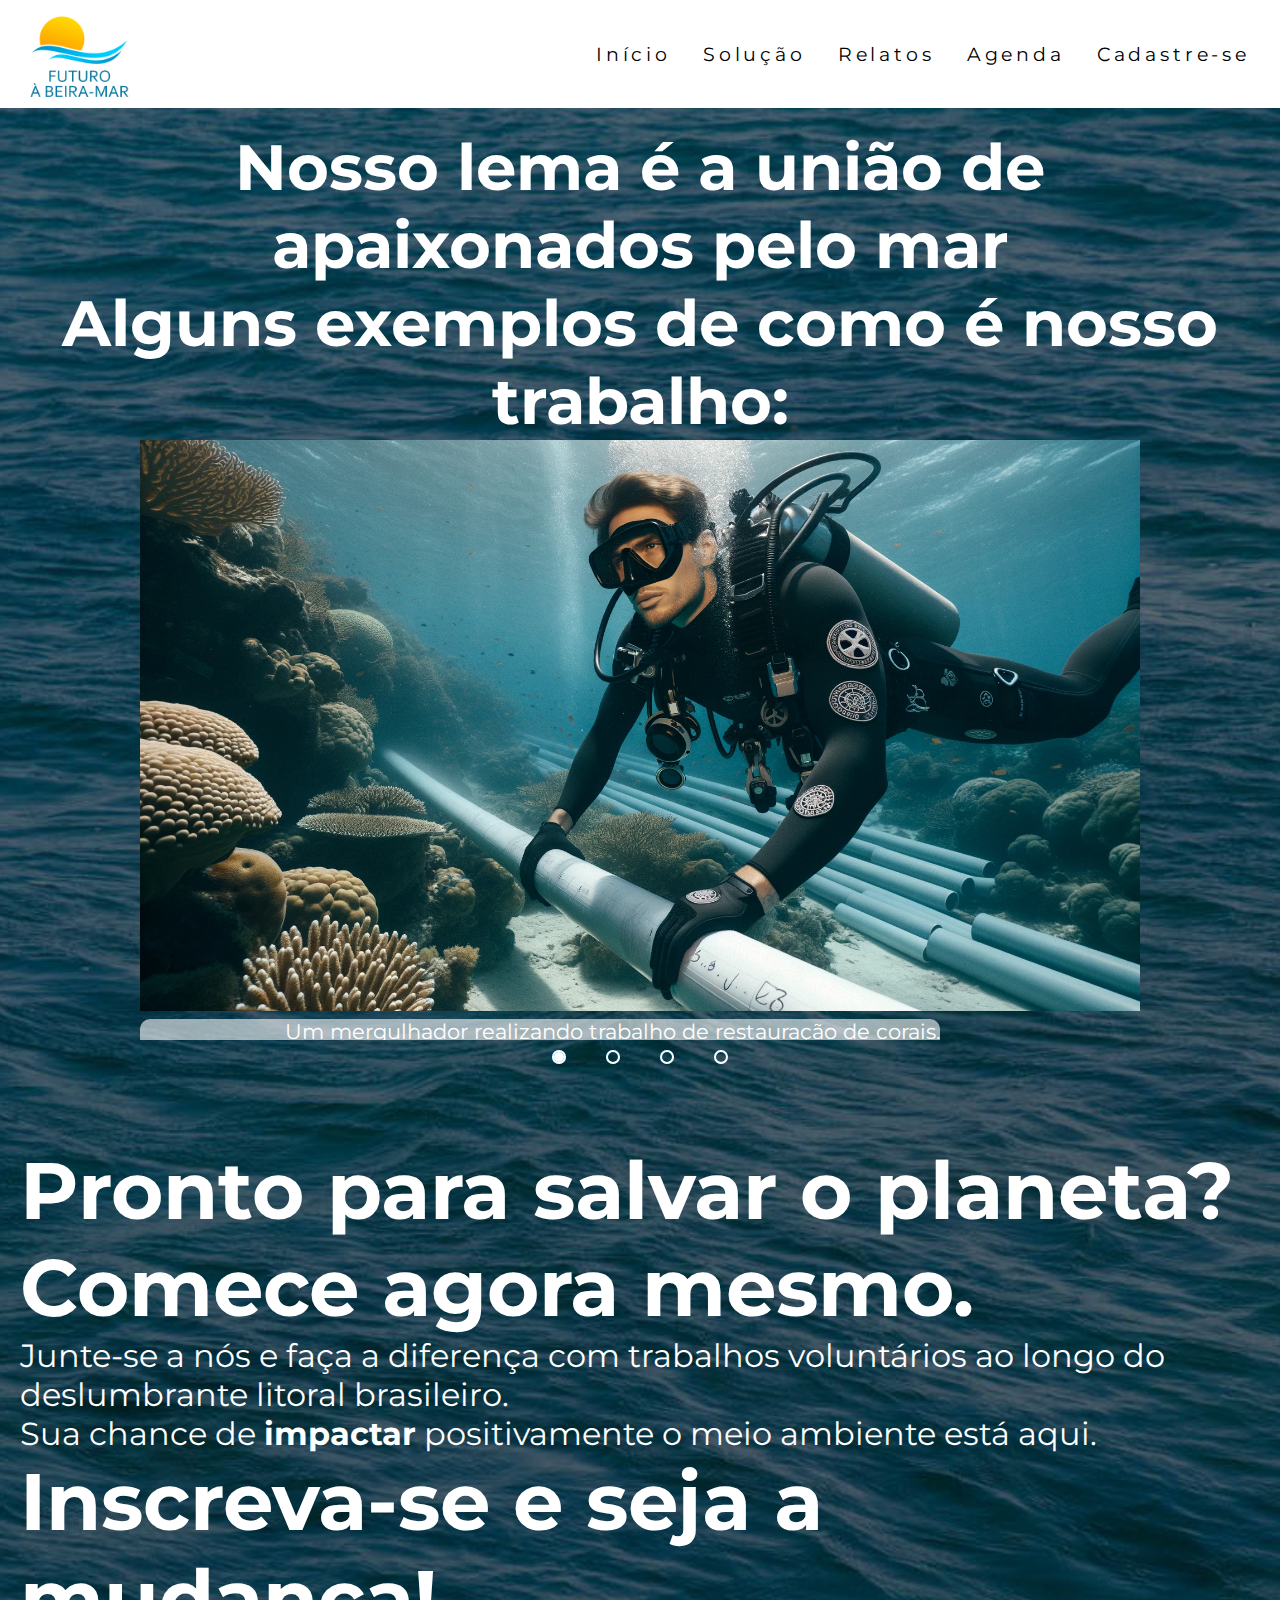
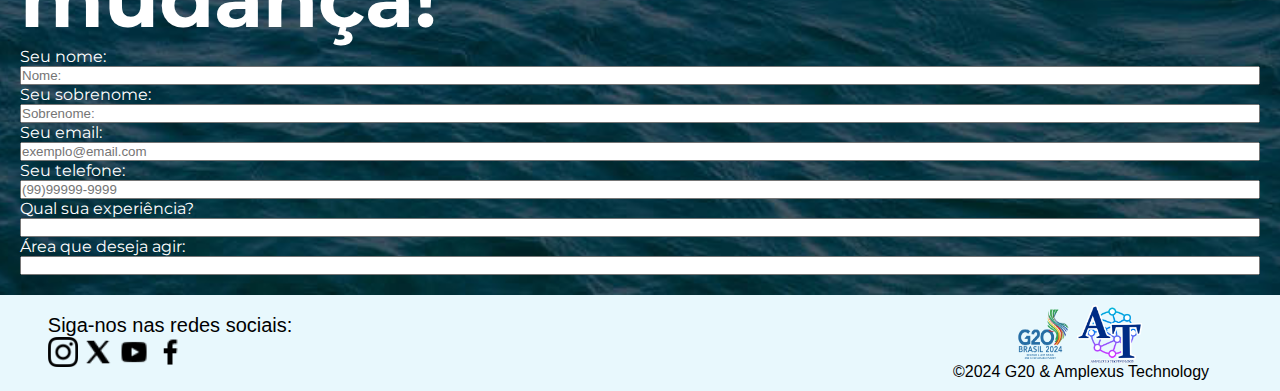
==== index.html @ 2e2255f4 "Chatbot adicionado na pag. index" ====
<!DOCTYPE html>
<html lang="pt-br">

<head>
   <meta charset="UTF-8">
   <meta name="viewport" content="width=device-width, initial-scale=1.0">
   <link rel="stylesheet" href="./css/style.css">
   <link rel="stylesheet" href="/css/index.css">
   <title>Início</title>
   <script src="./js/script.js" defer></script>
</head>

<body>
   <header>
      <nav class="header-navigation">
         <a class="logo" href="/"><img src="./img/logo-projeto.png" alt="Logo do Futuro à Beira-Mar"></a>
         <ul class="nav-list" id="nav-list">
            <li class="pags"><a href="../index.html">Início</a></li>
            <li class="pags"><a href="../pags/solution.html">Solução</a></li>
            <li class="pags"><a href="../pags/relacts.html">Relatos</a></li>
            <li class="pags"><a href="../pags/calendar.html">Agenda</a></li>
            <li class="pags dropdown"><a href="#">Cadastre-se</a>
               <div class="dropdown-menu">
                  <a href="./pags/register/register_event.html">Evento</a>
                  <a href="./pags/register/register_volunteer.html">Voluntário</a>
               </div>
            </li>
         </ul>
      </nav>
   </header>
   <main id="main-index">
      <section class="pictures">
         <h1>Nosso lema é a união de apaixonados pelo mar</h1>
         <h1>Alguns exemplos de como é nosso trabalho:</h1>
         <div class="slider">
            <div class="slides">
               <input type="radio" name="radio-btn" id="radio1">
               <input type="radio" name="radio-btn" id="radio2">
               <input type="radio" name="radio-btn" id="radio3">
               <input type="radio" name="radio-btn" id="radio4">
               <div class="slide first">
                  <img src="./img/mergulhador.jpg" alt="Primeira imagem">
                  <div class="img-desc">
                     <p>Um mergulhador realizando trabalho de restauração de corais.
                        <br>Praia do Félix em Pipa-RN
                     </p>
                  </div>
               </div>
               <div class="slide">
                  <img src="./img/treinamento de mergulho.jpeg" alt="Segunda imagem">
                  <div class="img-desc">
                     <p>Bombeiros mergulhadores certificados realizando treinamento.</p>
                     <p>Base de treinamento em São Paulo-SP</p>
                  </div>
               </div>
               <div class="slide">
                  <img src="./img/foto-catando-lixo.jpeg" alt="Terceira imagem">
                  <div class="img-desc">
                     <p>Voluntária realizando trabalho de coleta de lixo.</p>
                     <p>Praia do Gonzaga em Santos-SP</p>
                  </div>
               </div>
               <div class="slide">
                  <img src="./img/oficial-voluntario.jpg" alt="Quarta imagem">
                  <div class="img-desc">
                     <p>Oficiais da Marinha Brasileira realizando trabalho em alto mar.</p>
                     <p>Oceâno Atlântico</p>
                  </div>
               </div>
               <div class="auto-navigation">
                  <div class="auto-btn1"></div>
                  <div class="auto-btn2"></div>
                  <div class="auto-btn3"></div>
                  <div class="auto-btn4"></div>
               </div>
               <div class="manual-navigation">
                  <label for="radio1" class="manual-btn"></label>
                  <label for="radio2" class="manual-btn"></label>
                  <label for="radio3" class="manual-btn"></label>
                  <label for="radio4" class="manual-btn"></label>
               </div>
            </div>
         </div>
      </section>
      <section class="about">
         <div class="about-title">
            <h1>Pronto para salvar o planeta?</h1>
            <h1>Comece agora mesmo.</h1>
         </div>
         <div class="description">
            <p>Junte-se a nós e faça a diferença com trabalhos voluntários ao longo do deslumbrante litoral brasileiro.
            </p>
            <p>Sua chance de <strong>impactar</strong> positivamente o meio ambiente está aqui.</p>
            <h1>Inscreva-se e seja a mudança!</h1>
            <form action="#" class="form">
               <label for="name">Seu nome:</label>
               <input type="text" id="idName" name="name" class="name" placeholder="Nome:" required>
               <label for="lastname">Seu sobrenome:</label>
               <input type="text" name="lastname" id="idLastname" class="lastname" placeholder="Sobrenome:" required>
               <label for="email">Seu email:</label>
               <input type="email" name="email" id="idEmail" class="email" placeholder="exemplo@email.com">
               <label for="phone">Seu telefone:</label>
               <input type="tel" id="phone" name="phone" pattern="([0-9]{2}) [0-9]{5}-[0-9]{4}"
                  placeholder="(99)99999-9999" required />
               <label for="experience">Qual sua experiência?</label>
               <input id="experience" list="data-experience">
               <datalist id="data-experience">
                  <option value="profissional">Possuo experiência na área</option>
                  <option value="voluntario">Não possuo experiência na área</option>
               </datalist>
               <label for="areas">Área que deseja agir:</label>
               <input id="areas" list="data-areas">
               <datalist id="data-areas">
                  <option value="limpeza">Limpeza de praia</option>
                  <option value="monitoramento">Monitoramento de animais marítmos</option>
                  <option value="restauração">Restauração de recifes de corais</option>                     <option value="educacao">Educação ambiental</option>
                  <option value="agua">Monitoramento da qualidade da água</option>
               </datalist>
            </form>
         </div>
      </section>
   </main>
   <footer id="rodape">
      <div class="redes-sociais">
         <p>Siga-nos nas redes sociais:</p>
         <section class="rodape__links">
            <a href="https://instagram.com/g20org/"><img class="img-redes" src="./img/Instagram-black.png"
               alt="Logo Instagram"></a>
            <a href="https://twitter.com/g20org"><img class="img-redes" src="./img/TwitterX.png" alt="Logo X"></a>
            <a href="https://youtube.com/@G20orgBrasil"><img class="img-redes" src="./img/YouTube.png"
               alt="Logo Youtube"></a>
            <a href="https://facebook.com/g20org"><img class="img-redes" src="./img/Facebook F.png"
               alt="Logo Facebook"></a>   
         </section>
      </div>
      <div class="direitos-autorais">
         <div class="direitos-imagens">
            <img class="rodape__foto-g20" src="./img/g20.png" alt="Logo G20" width="15%">
            <img class="rodape__foto-g20" src="./img/obra de arte.png" alt="Logo Amplexus Technology" width="20%">
         </div>
         <p class="direitos_empresas">&copy;2024 G20 & Amplexus Technology</p>
      </div>
   </footer>
   <script>
      window.watsonAssistantChatOptions = {
        integrationID: "c5144f94-35b0-4ff5-8da3-9c8aab3cc597", // The ID of this integration.
        region: "au-syd", // The region your integration is hosted in.
        serviceInstanceID: "a757ab65-53c5-4d84-8cd4-7328bbcc4ea4", // The ID of your service instance.
        onLoad: async (instance) => { await instance.render(); }
      };
      setTimeout(function(){
        const t=document.createElement('script');
        t.src="https://web-chat.global.assistant.watson.appdomain.cloud/versions/" + (window.watsonAssistantChatOptions.clientVersion || 'latest') + "/WatsonAssistantChatEntry.js";
        document.head.appendChild(t);
      });
    </script>
</body>

</html>
---- css/style.css ----
@import url('https://fonts.googleapis.com/css2?family=Montserrat:ital,wght@0,100..900;1,100..900&display=swap');

* {
   padding: 0;
   margin: 0;
   box-sizing: border-box;
}

:root {
   --main-color: #0b80c9;
}

header {
   padding: 0 30px;
}

.logo img {
   width: 11vh;
   transition: 1s;
}

.logo img:hover {
   opacity: 0.5;
}

.header-navigation {
   display: flex;
   flex-direction: row;
   justify-content: space-between;
   align-items: center;
   font-family: "Montserrat", sans-serif;
   font-weight: 400;
   height: 12vh;
   font-size: 1.2rem;
}

.nav-list {
   list-style: none;
   display: flex;
   align-items: center;
   padding: 0;
   margin: 0;
}

.pags{
   letter-spacing: 0.2em;
   margin-left: 2rem;
}

.pags a {
   color: black;
   text-decoration: none;
   transition: 0.3s;
}

.pags a:hover {
   border-bottom: solid 1px var(--main-color);
   padding-bottom: 0.5rem;
}

.dropdown-menu {
   display: none;
   padding: 5vh 0;
   gap: 3vh;
   width: 100%;
   background-color: #FFF;
   width: 9vw;
   position: absolute;
}


.dropdown-menu a{
   display: block;
   text-align: center;
}

.dropdown:hover .dropdown-menu{
   display: flex;
   flex-direction: column;
}

main {
   background: url("../img/background.jpg") no-repeat center center;
   background-size: cover;
   font-family: "Montserrat", sans-serif;
}

.title {
   display: flex;
   justify-content: center;
   align-items: center;
   gap: 2%;
   padding: 2%;
   font-size: 3rem;
   background-color: rgba(1, 27, 44, 0.5);
   transition: .4s ease-in-out;
   color: #FFF;
   box-shadow: 5px 0px 5px rgba(1, 27, 44, 0.5);
}

#rodape {
   display: flex;
   justify-content: space-between;
   align-items: center;
   padding: 10px;
   font-family: "Fredoka", sans-serif;
   background-color: rgb(217, 244, 251, 0.6);
}

.direitos-autorais {
   display: flex;
   flex-direction: column;
   align-items: center;
   width: 30%;
}

.direitos__empresas {
   font-size: 20px;
}

.direitos-imagens {
   display: flex;
   justify-content: center;
}

.redes-sociais {
   display: flex;
   flex-direction: column;
   justify-content: center;
   margin-left: 3%;
   font-size: 20px;
}

.img-redes {
   width: 5%;
}
---- css/index.css ----
#main-index {
   display: grid;
   grid-template-columns: 1fr;
   gap: 40px;
   padding: 20px;
}

.pictures {
   color: #FFF;
   text-align: center;
   font-size: 2rem;
}

.slider {
   margin: 0 auto;
   width: 1000px;
   height: 600px;
   overflow: hidden;
}

.slides {
   display: flex;
   width: 400%;
   height: 600px;
}

.slides input{
   display: none;
}

.slide{
   align-items: end;
   width: 25%;
   position: relative;
   transition: 2s;
}

.slide img {
   width: 1000px;
}

.img-desc {
   width: 800px;
   font-size: 1.3rem;
   background-color: rgb(255, 255, 255, 0.6);
   border-radius: 10px;
   text-align: right;
}

.manual-navigation{
   position: absolute;
   width: 1000px;
   margin-top: 610px;
   display: flex;
   justify-content: center;
}

.manual-btn{
   border: 2px solid #fff;
   padding: 5px;
   border-radius: 10px;
   cursor: pointer;
   transition: 0.7s;
}

.manual-btn:not(:last-child){
   margin-right: 40px;
}

.manual-btn:hover{
   background-color: #FFF;
}

#radio1:checked ~ .first{
   margin-left: 0;
}
#radio2:checked ~ .first{
   margin-left: -25%;
}
#radio3:checked ~ .first{
   margin-left: -50%;
}
#radio4:checked ~ .first{
   margin-left: -75%;
}

.auto-navigation div{
   border: 2px solid var(--main-color);
   padding: 5px;
   border-radius: 10px;
   cursor: pointer;
   transition: 0.7s;
}

.auto-navigation{
   position: absolute;
   width: 1000px;
   margin-top: 610px;
   display: flex;
   justify-content: center;
}

.auto-navigation div:not(:last-child){
   margin-right: 40px;
}

#radio1:checked ~ .auto-navigation .auto-btn1{
   background-color: #FFF;
}
#radio2:checked ~ .auto-navigation .auto-btn2{
   background-color: #FFF;
}
#radio3:checked ~ .auto-navigation .auto-btn3{
   background-color: #FFF;
}
#radio4:checked ~ .auto-navigation .auto-btn4{
   background-color: #FFF;
}

.about {
   padding-top: 5%;
   color: #FFF;
}

.about h1{
   font-size: 5rem;
}

.about p {
   font-size: 2rem;
}

.form {
   display: flex;
   flex-direction: column;
}

#experience {
   cursor: pointer;
}

#areas {
   cursor: pointer;
}
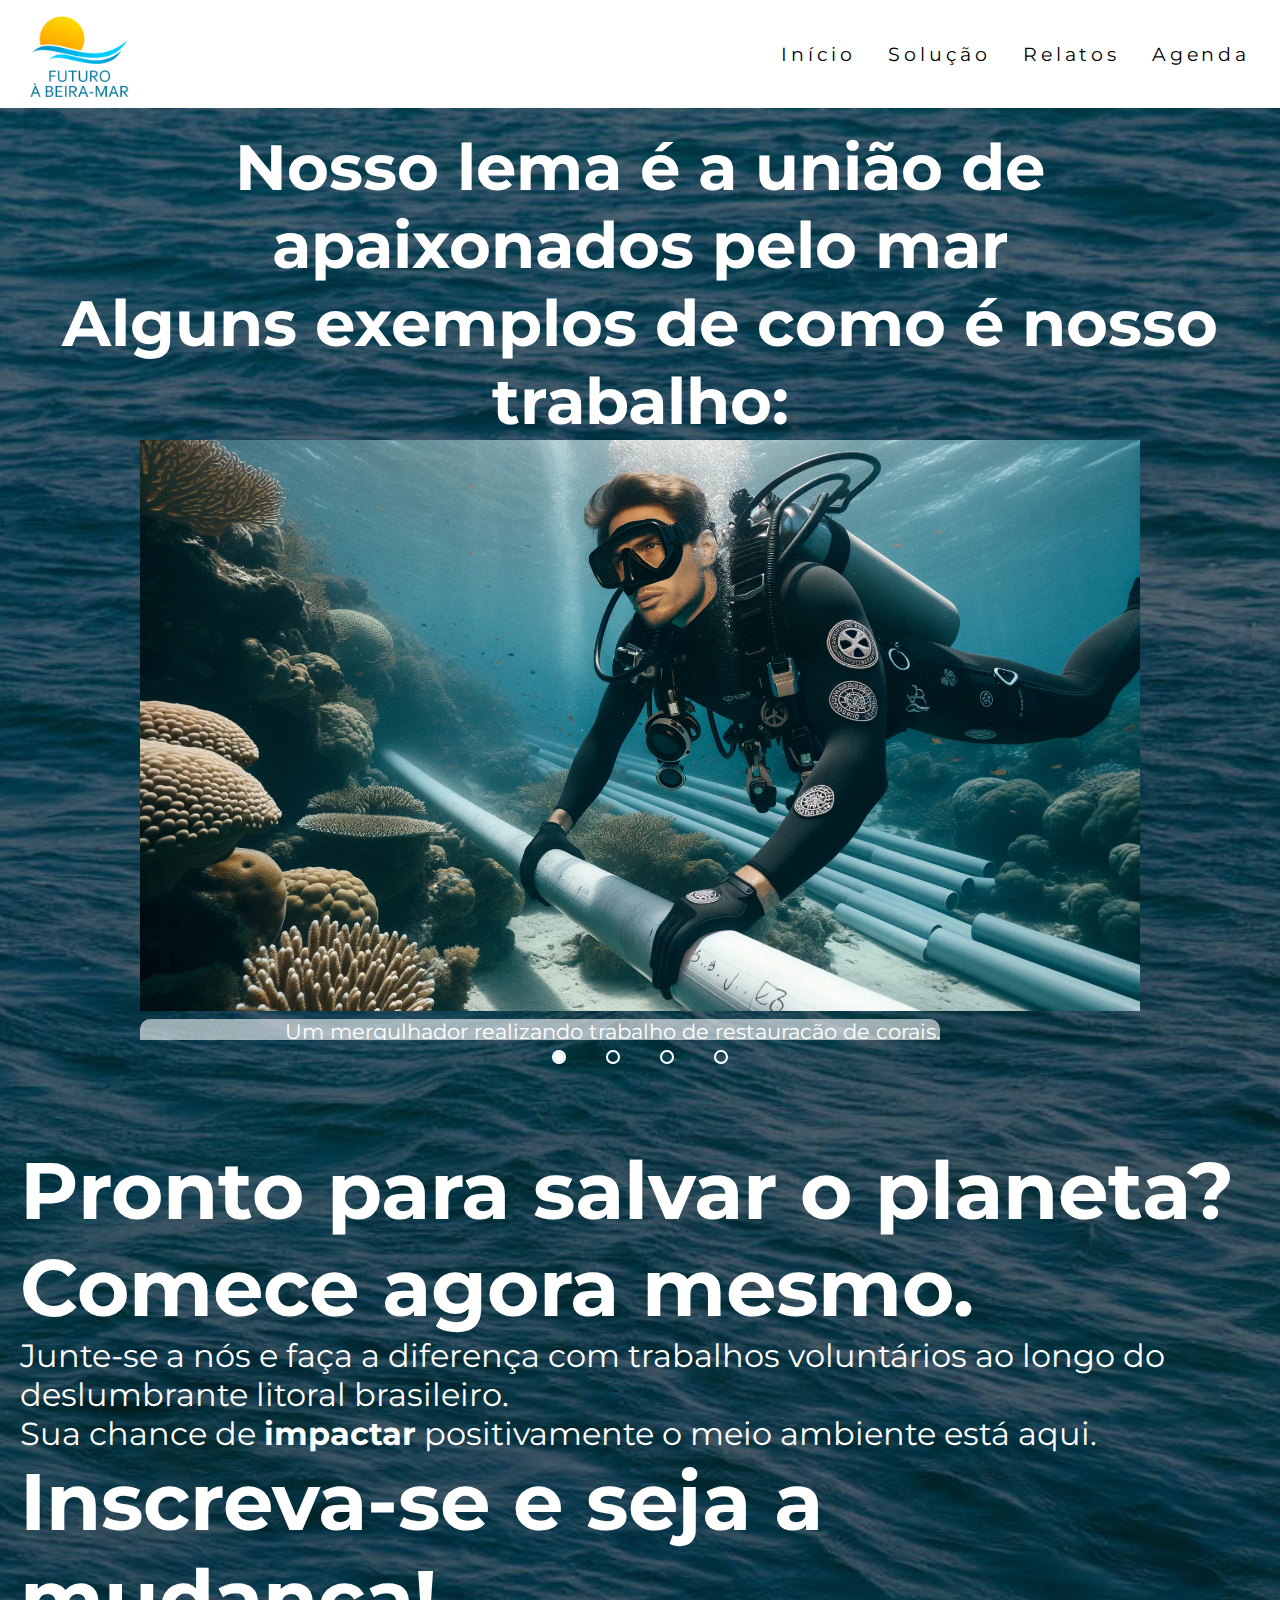
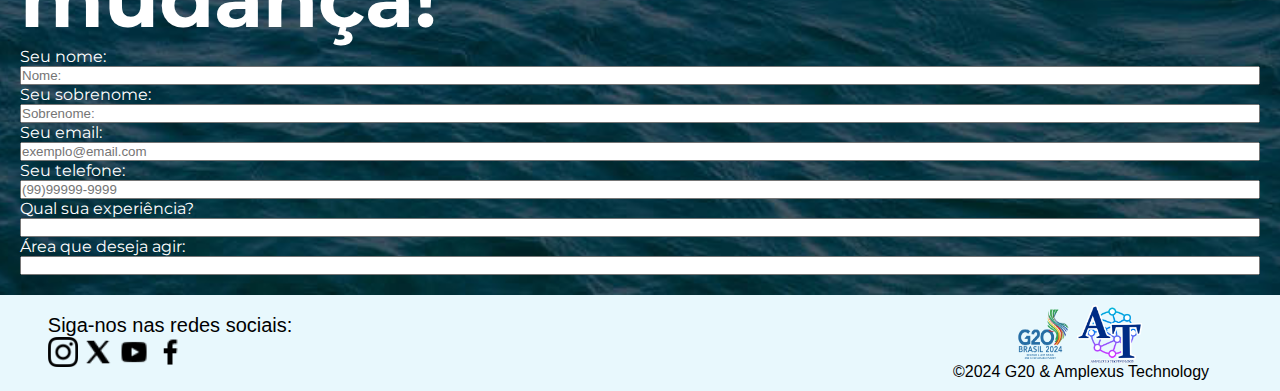
==== commit 54151c1f: "Merge pull request #10 from rtof06/pdroandrad" ====
--- a/index.html
+++ b/index.html
@@ -19,12 +19,6 @@
             <li class="pags"><a href="../pags/solution.html">Solução</a></li>
             <li class="pags"><a href="../pags/relacts.html">Relatos</a></li>
             <li class="pags"><a href="../pags/calendar.html">Agenda</a></li>
-            <li class="pags dropdown"><a href="#">Cadastre-se</a>
-               <div class="dropdown-menu">
-                  <a href="./pags/register/register_event.html">Evento</a>
-                  <a href="./pags/register/register_volunteer.html">Voluntário</a>
-               </div>
-            </li>
          </ul>
       </nav>
    </header>
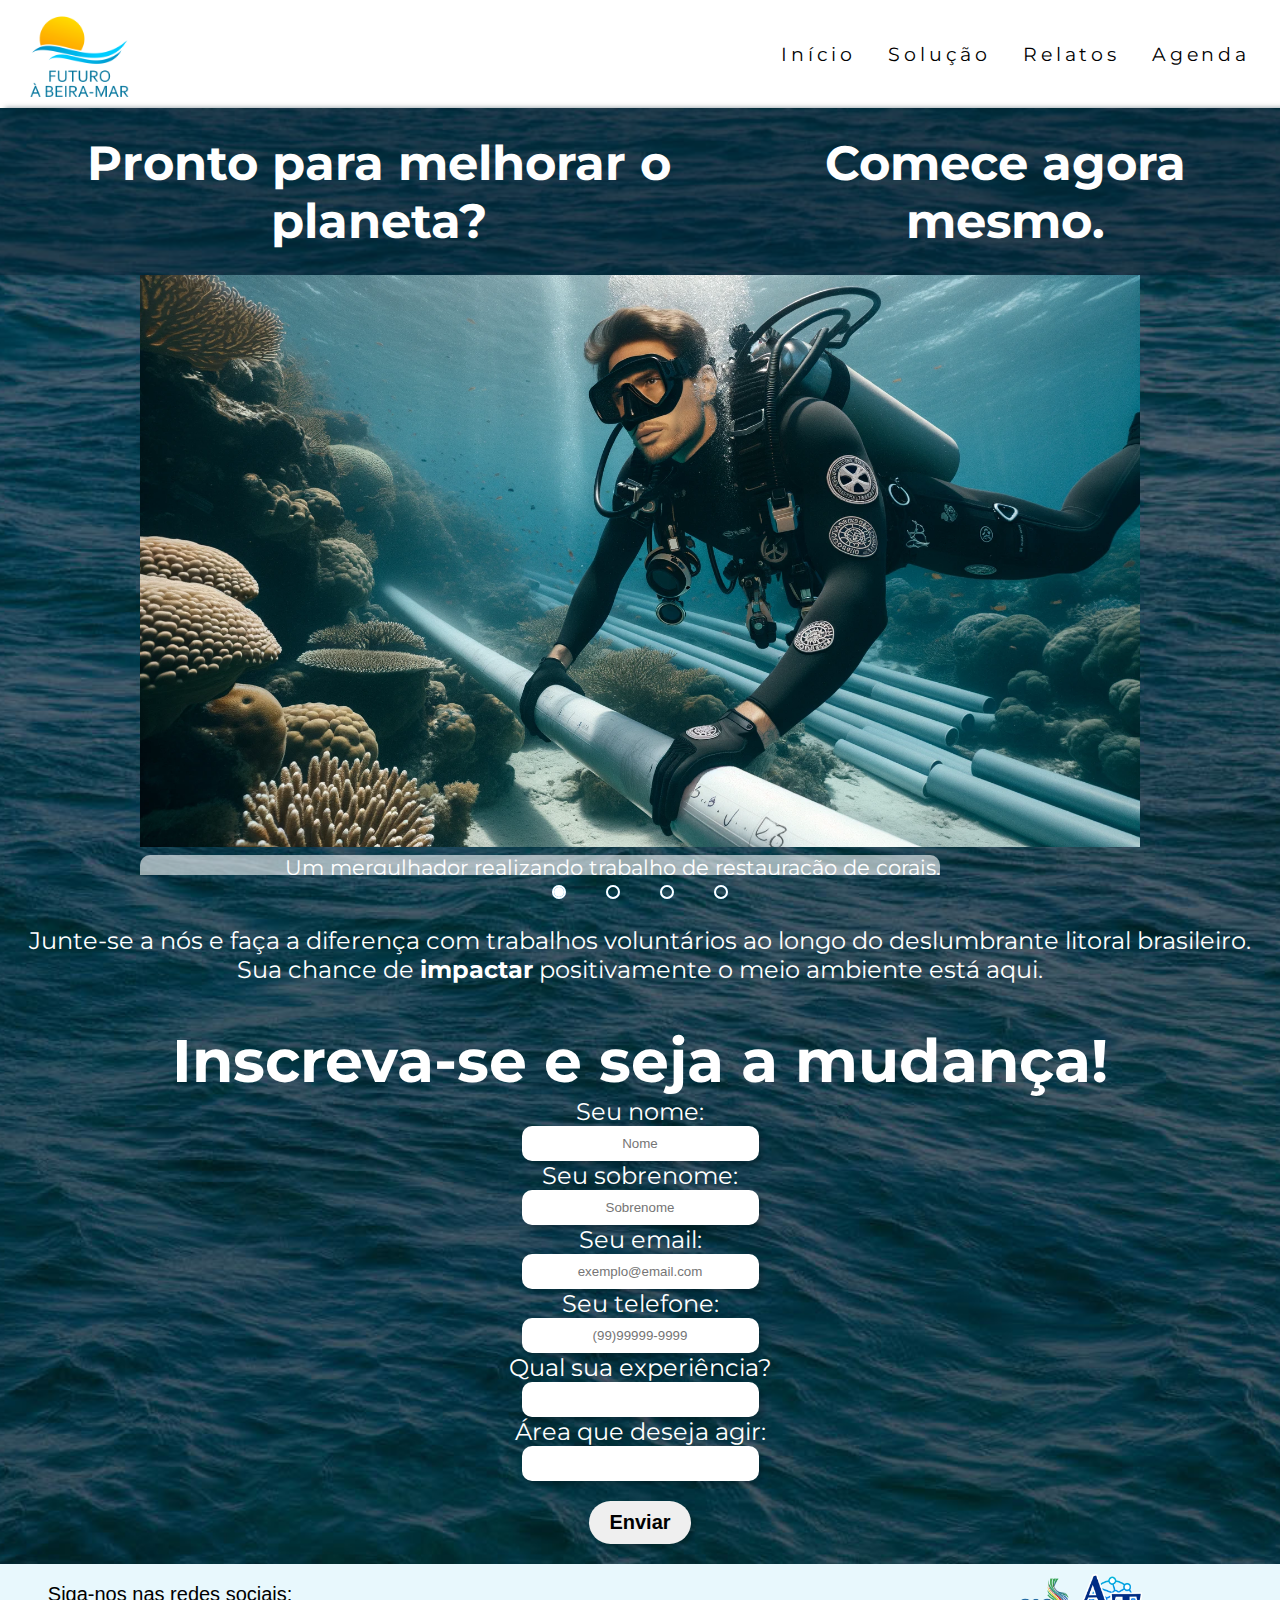
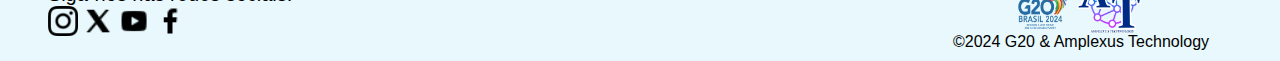
==== commit 990fa0fe: "formulario completo" ====
--- a/index.html
+++ b/index.html
@@ -24,8 +24,10 @@
    </header>
    <main id="main-index">
       <section class="pictures">
-         <h1>Nosso lema é a união de apaixonados pelo mar</h1>
-         <h1>Alguns exemplos de como é nosso trabalho:</h1>
+         <div class="title">
+            <h1>Pronto para melhorar o planeta?</h1>
+            <h1>Comece agora mesmo.</h1>
+         </div>
          <div class="slider">
             <div class="slides">
                <input type="radio" name="radio-btn" id="radio1">
@@ -75,41 +77,40 @@
                </div>
             </div>
          </div>
-      </section>
-      <section class="about">
-         <div class="about-title">
-            <h1>Pronto para salvar o planeta?</h1>
-            <h1>Comece agora mesmo.</h1>
-         </div>
          <div class="description">
             <p>Junte-se a nós e faça a diferença com trabalhos voluntários ao longo do deslumbrante litoral brasileiro.
             </p>
             <p>Sua chance de <strong>impactar</strong> positivamente o meio ambiente está aqui.</p>
-            <h1>Inscreva-se e seja a mudança!</h1>
+         </div>
+      </section>
+      <section class="about">
+            <h2>Inscreva-se e seja a mudança!</h2>
             <form action="#" class="form">
                <label for="name">Seu nome:</label>
-               <input type="text" id="idName" name="name" class="name" placeholder="Nome:" required>
+               <input type="text" id="idName" name="name" class="name" placeholder="Nome" required>
                <label for="lastname">Seu sobrenome:</label>
-               <input type="text" name="lastname" id="idLastname" class="lastname" placeholder="Sobrenome:" required>
+               <input type="text" name="lastname" id="idLastname" class="lastname" placeholder="Sobrenome" required>
                <label for="email">Seu email:</label>
                <input type="email" name="email" id="idEmail" class="email" placeholder="exemplo@email.com">
                <label for="phone">Seu telefone:</label>
-               <input type="tel" id="phone" name="phone" pattern="([0-9]{2}) [0-9]{5}-[0-9]{4}"
+               <input type="tel" id="phone" name="phone" pattern="^\([1-9]{2}\) (?:[2-8]|9[0-9])[0-9]{3}\-[0-9]{4}$"
                   placeholder="(99)99999-9999" required />
                <label for="experience">Qual sua experiência?</label>
                <input id="experience" list="data-experience">
                <datalist id="data-experience">
-                  <option value="profissional">Possuo experiência na área</option>
-                  <option value="voluntario">Não possuo experiência na área</option>
+                  <option value="Profissional">Possuo experiência na área</option>
+                  <option value="Voluntario">Não possuo experiência na área</option>
                </datalist>
                <label for="areas">Área que deseja agir:</label>
                <input id="areas" list="data-areas">
                <datalist id="data-areas">
-                  <option value="limpeza">Limpeza de praia</option>
-                  <option value="monitoramento">Monitoramento de animais marítmos</option>
-                  <option value="restauração">Restauração de recifes de corais</option>                     <option value="educacao">Educação ambiental</option>
-                  <option value="agua">Monitoramento da qualidade da água</option>
+                  <option value="Limpeza de praia"></option>
+                  <option value="Monitoramento de animais marítmos"></option>
+                  <option value="Restauração de recifes de corais"></option>                     
+                  <option value="Educação ambiental">Educação ambiental</option>
+                  <option value="Monitoramento da qualidade da água"></option>
                </datalist>
+               <button class="send-btn" id="sendButton">Enviar</button>
             </form>
          </div>
       </section>
@@ -135,19 +136,7 @@
          <p class="direitos_empresas">&copy;2024 G20 & Amplexus Technology</p>
       </div>
    </footer>
-   <script>
-      window.watsonAssistantChatOptions = {
-        integrationID: "c5144f94-35b0-4ff5-8da3-9c8aab3cc597", // The ID of this integration.
-        region: "au-syd", // The region your integration is hosted in.
-        serviceInstanceID: "a757ab65-53c5-4d84-8cd4-7328bbcc4ea4", // The ID of your service instance.
-        onLoad: async (instance) => { await instance.render(); }
-      };
-      setTimeout(function(){
-        const t=document.createElement('script');
-        t.src="https://web-chat.global.assistant.watson.appdomain.cloud/versions/" + (window.watsonAssistantChatOptions.clientVersion || 'latest') + "/WatsonAssistantChatEntry.js";
-        document.head.appendChild(t);
-      });
-    </script>
+   
 </body>
 
 </html>--- a/css/index.css
+++ b/css/index.css
@@ -2,7 +2,10 @@
    display: grid;
    grid-template-columns: 1fr;
    gap: 40px;
-   padding: 20px;
+}
+
+.title h1{
+   font-size: 3rem;
 }
 
 .pictures {
@@ -117,22 +120,51 @@
    background-color: #FFF;
 }
 
-.about {
-   padding-top: 5%;
-   color: #FFF;
+.description {
+   padding-top: 4%;
+   font-size: 1.5rem;
 }
 
-.about h1{
-   font-size: 5rem;
-}
-
-.about p {
-   font-size: 2rem;
+.about {
+   color: #FFF;
+   text-align: center;
+   font-size: 2.5rem;
 }
 
 .form {
    display: flex;
    flex-direction: column;
+   align-items: center;
+   font-size: 1.5rem;
+}
+
+.form input{
+   border:none;
+   border-radius: 10px;
+   box-shadow: 4px 4px 4px rgba(0, 0, 0, 0.2);
+   padding: 10px 30px;
+   text-align: center;
+}
+
+.send-btn {
+   font-family: "Fredoka", sans-serif;
+   font-weight: 600;
+   font-size: 20px;
+   border: none;
+   margin: 20px;
+   padding: 10px 20px;
+   border-radius: 50px;
+   box-shadow: 4px 4px 4px rgba(0, 0, 0, 0.2);
+   opacity: 1;
+   transition: 0.3s;
+}
+
+.sent-btn:hover {
+   background-color: #d4f6ff;
+}
+
+.send-btn:active {
+   background-color: var(--main-color);
 }
 
 #experience {
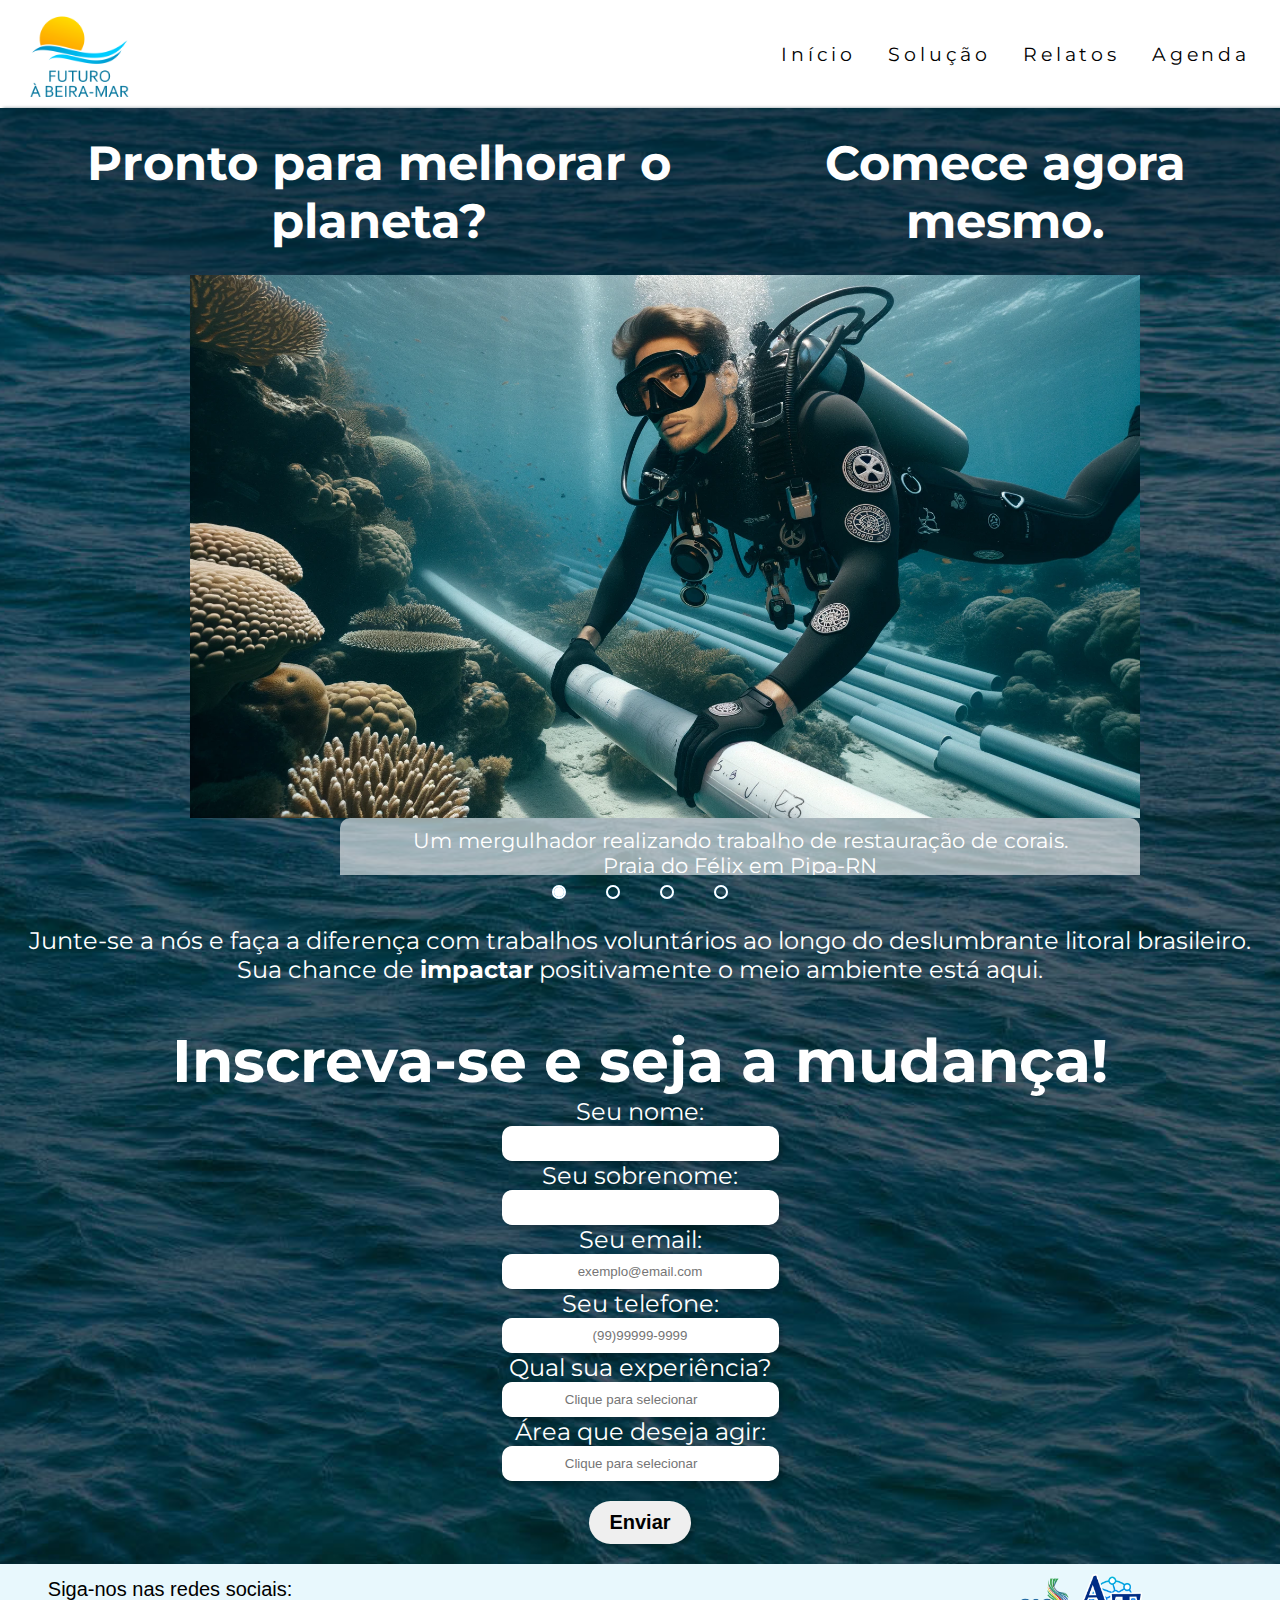
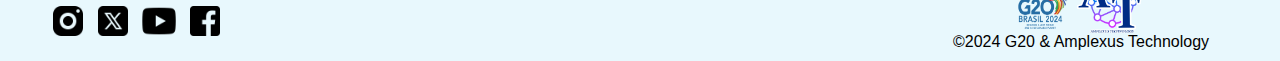
==== commit 342e63d9: "inicio dos media query pela index" ====
--- a/index.html
+++ b/index.html
@@ -50,7 +50,7 @@
                   </div>
                </div>
                <div class="slide">
-                  <img src="./img/foto-catando-lixo.jpeg" alt="Terceira imagem">
+                  <img src="./img/multidao-voluntarios.jpg" alt="Terceira imagem">
                   <div class="img-desc">
                      <p>Voluntária realizando trabalho de coleta de lixo.</p>
                      <p>Praia do Gonzaga em Santos-SP</p>
@@ -84,34 +84,34 @@
          </div>
       </section>
       <section class="about">
-            <h2>Inscreva-se e seja a mudança!</h2>
-            <form action="#" class="form">
-               <label for="name">Seu nome:</label>
-               <input type="text" id="idName" name="name" class="name" placeholder="Nome" required>
-               <label for="lastname">Seu sobrenome:</label>
-               <input type="text" name="lastname" id="idLastname" class="lastname" placeholder="Sobrenome" required>
-               <label for="email">Seu email:</label>
-               <input type="email" name="email" id="idEmail" class="email" placeholder="exemplo@email.com">
-               <label for="phone">Seu telefone:</label>
-               <input type="tel" id="phone" name="phone" pattern="^\([1-9]{2}\) (?:[2-8]|9[0-9])[0-9]{3}\-[0-9]{4}$"
-                  placeholder="(99)99999-9999" required />
-               <label for="experience">Qual sua experiência?</label>
-               <input id="experience" list="data-experience">
-               <datalist id="data-experience">
-                  <option value="Profissional">Possuo experiência na área</option>
-                  <option value="Voluntario">Não possuo experiência na área</option>
-               </datalist>
-               <label for="areas">Área que deseja agir:</label>
-               <input id="areas" list="data-areas">
-               <datalist id="data-areas">
-                  <option value="Limpeza de praia"></option>
-                  <option value="Monitoramento de animais marítmos"></option>
-                  <option value="Restauração de recifes de corais"></option>                     
-                  <option value="Educação ambiental">Educação ambiental</option>
-                  <option value="Monitoramento da qualidade da água"></option>
-               </datalist>
-               <button class="send-btn" id="sendButton">Enviar</button>
-            </form>
+         <h2>Inscreva-se e seja a mudança!</h2>
+         <form action="#" class="form">
+            <label for="name">Seu nome:</label>
+            <input type="text" id="idName" name="name" class="name" required>
+            <label for="lastname">Seu sobrenome:</label>
+            <input type="text" name="lastname" id="idLastname" class="lastname" required>
+            <label for="email">Seu email:</label>
+            <input type="email" name="email" id="idEmail" class="email" placeholder="exemplo@email.com">
+            <label for="phone">Seu telefone:</label>
+            <input type="tel" id="phone" name="phone" pattern="^\([1-9]{2}\) (?:[2-8]|9[0-9])[0-9]{3}\-[0-9]{4}$"
+               placeholder="(99)99999-9999" required />
+            <label for="experience">Qual sua experiência?</label>
+            <input id="experience" list="data-experience" placeholder="Clique para selecionar">
+            <datalist id="data-experience">
+               <option value="Profissional">Possuo experiência na área</option>
+               <option value="Voluntario">Não possuo experiência na área</option>
+            </datalist>
+            <label for="areas">Área que deseja agir:</label>
+            <input id="areas" list="data-areas" placeholder="Clique para selecionar">
+            <datalist id="data-areas">
+               <option value="Limpeza de praia"></option>
+               <option value="Monitoramento de animais marítmos"></option>
+               <option value="Restauração de recifes de corais"></option>
+               <option value="Educação ambiental">Educação ambiental</option>
+               <option value="Monitoramento da qualidade da água"></option>
+            </datalist>
+            <button type="submit" class="send-btn" id="sendButton">Enviar</button>
+         </form>
          </div>
       </section>
    </main>
@@ -120,12 +120,12 @@
          <p>Siga-nos nas redes sociais:</p>
          <section class="rodape__links">
             <a href="https://instagram.com/g20org/"><img class="img-redes" src="./img/Instagram-black.png"
-               alt="Logo Instagram"></a>
+                  alt="Logo Instagram"></a>
             <a href="https://twitter.com/g20org"><img class="img-redes" src="./img/TwitterX.png" alt="Logo X"></a>
             <a href="https://youtube.com/@G20orgBrasil"><img class="img-redes" src="./img/YouTube.png"
-               alt="Logo Youtube"></a>
+                  alt="Logo Youtube"></a>
             <a href="https://facebook.com/g20org"><img class="img-redes" src="./img/Facebook F.png"
-               alt="Logo Facebook"></a>   
+                  alt="Logo Facebook"></a>
          </section>
       </div>
       <div class="direitos-autorais">
@@ -136,7 +136,19 @@
          <p class="direitos_empresas">&copy;2024 G20 & Amplexus Technology</p>
       </div>
    </footer>
-   
+   <script>
+      window.watsonAssistantChatOptions = {
+         integrationID: "c5144f94-35b0-4ff5-8da3-9c8aab3cc597", // The ID of this integration.
+         region: "au-syd", // The region your integration is hosted in.
+         serviceInstanceID: "a757ab65-53c5-4d84-8cd4-7328bbcc4ea4", // The ID of your service instance.
+         onLoad: async (instance) => { await instance.render(); }
+      };
+      setTimeout(function () {
+         const t = document.createElement('script');
+         t.src = "https://web-chat.global.assistant.watson.appdomain.cloud/versions/" + (window.watsonAssistantChatOptions.clientVersion || 'latest') + "/WatsonAssistantChatEntry.js";
+         document.head.appendChild(t);
+      });
+   </script>
 </body>
 
 </html>--- a/css/style.css
+++ b/css/style.css
@@ -58,29 +58,15 @@
    padding-bottom: 0.5rem;
 }
 
-.dropdown-menu {
-   display: none;
-   padding: 5vh 0;
-   gap: 3vh;
-   width: 100%;
-   background-color: #FFF;
-   width: 9vw;
-   position: absolute;
+
+#main-index {
+   background: url("../img/background.jpg") no-repeat center center;
+   background-size: cover;
+   font-family: "Montserrat", sans-serif;
 }
 
-
-.dropdown-menu a{
-   display: block;
-   text-align: center;
-}
-
-.dropdown:hover .dropdown-menu{
-   display: flex;
-   flex-direction: column;
-}
-
-main {
-   background: url("../img/background.jpg") no-repeat center center;
+#main-solution, #main-relacts, #main-calendar {
+   background: url("../img/background-desfocado.jpg") no-repeat center center;
    background-size: cover;
    font-family: "Montserrat", sans-serif;
 }
@@ -95,7 +81,7 @@
    background-color: rgba(1, 27, 44, 0.5);
    transition: .4s ease-in-out;
    color: #FFF;
-   box-shadow: 5px 0px 5px rgba(1, 27, 44, 0.5);
+   box-shadow: 3px 0 3px rgba(1, 27, 44, 0.5);
 }
 
 #rodape {
@@ -126,11 +112,10 @@
 .redes-sociais {
    display: flex;
    flex-direction: column;
-   justify-content: center;
    margin-left: 3%;
    font-size: 20px;
 }
 
 .img-redes {
-   width: 5%;
+   width: 10%;
 }
--- a/css/index.css
+++ b/css/index.css
@@ -24,7 +24,6 @@
 .slides {
    display: flex;
    width: 400%;
-   height: 600px;
 }
 
 .slides input{
@@ -32,6 +31,8 @@
 }
 
 .slide{
+   display: flex;
+   flex-direction: column;
    align-items: end;
    width: 25%;
    position: relative;
@@ -39,7 +40,7 @@
 }
 
 .slide img {
-   width: 1000px;
+   width: 950px;
 }
 
 .img-desc {
@@ -47,7 +48,8 @@
    font-size: 1.3rem;
    background-color: rgb(255, 255, 255, 0.6);
    border-radius: 10px;
-   text-align: right;
+   text-align: center;
+   padding: 10px;
 }
 
 .manual-navigation{
@@ -142,14 +144,13 @@
    border:none;
    border-radius: 10px;
    box-shadow: 4px 4px 4px rgba(0, 0, 0, 0.2);
-   padding: 10px 30px;
+   padding: 10px 50px;
    text-align: center;
 }
 
 .send-btn {
-   font-family: "Fredoka", sans-serif;
+   font-size: 20px;
    font-weight: 600;
-   font-size: 20px;
    border: none;
    margin: 20px;
    padding: 10px 20px;
@@ -174,3 +175,30 @@
 #areas {
    cursor: pointer;
 }
+
+@media (max-width:1010px) {
+   .slide {
+      align-items: center;
+   }
+
+   .img-desc {
+      width: 50%;
+   }
+   
+   .slide img {
+      width: 700px;
+   }
+
+   .manual-navigation{
+      margin-top: 500px;
+   }
+
+   .auto-navigation{
+      margin-top: 500px;
+   }
+
+   .description{
+      padding-top: 0;
+   }
+
+}
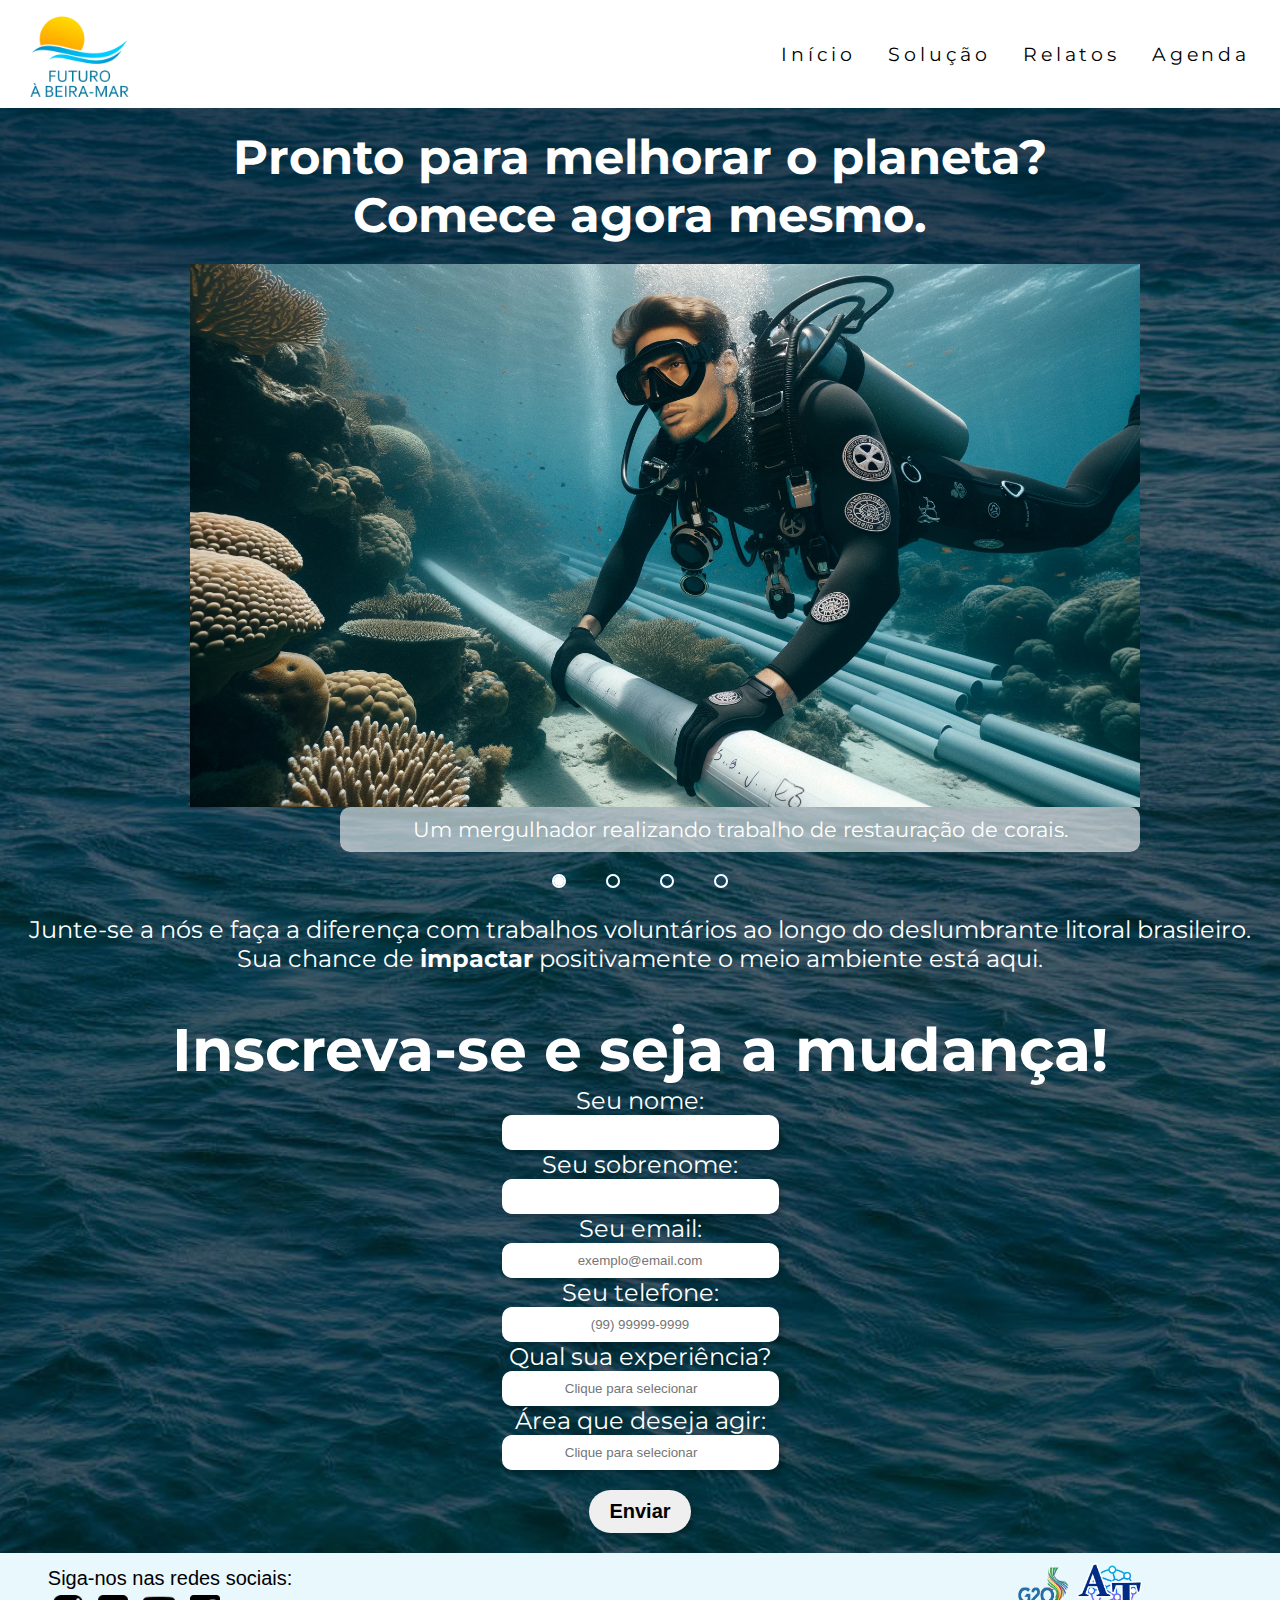
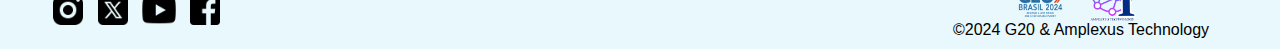
==== commit 3d5ae228: "formulario atualiazao" ====
--- a/index.html
+++ b/index.html
@@ -24,7 +24,7 @@
    </header>
    <main id="main-index">
       <section class="pictures">
-         <div class="title">
+         <div class="main-title">
             <h1>Pronto para melhorar o planeta?</h1>
             <h1>Comece agora mesmo.</h1>
          </div>
@@ -38,7 +38,6 @@
                   <img src="./img/mergulhador.jpg" alt="Primeira imagem">
                   <div class="img-desc">
                      <p>Um mergulhador realizando trabalho de restauração de corais.
-                        <br>Praia do Félix em Pipa-RN
                      </p>
                   </div>
                </div>
@@ -46,21 +45,18 @@
                   <img src="./img/treinamento de mergulho.jpeg" alt="Segunda imagem">
                   <div class="img-desc">
                      <p>Bombeiros mergulhadores certificados realizando treinamento.</p>
-                     <p>Base de treinamento em São Paulo-SP</p>
                   </div>
                </div>
                <div class="slide">
                   <img src="./img/multidao-voluntarios.jpg" alt="Terceira imagem">
                   <div class="img-desc">
                      <p>Voluntária realizando trabalho de coleta de lixo.</p>
-                     <p>Praia do Gonzaga em Santos-SP</p>
                   </div>
                </div>
                <div class="slide">
                   <img src="./img/oficial-voluntario.jpg" alt="Quarta imagem">
                   <div class="img-desc">
                      <p>Oficiais da Marinha Brasileira realizando trabalho em alto mar.</p>
-                     <p>Oceâno Atlântico</p>
                   </div>
                </div>
                <div class="auto-navigation">
@@ -87,14 +83,14 @@
          <h2>Inscreva-se e seja a mudança!</h2>
          <form action="#" class="form">
             <label for="name">Seu nome:</label>
-            <input type="text" id="idName" name="name" class="name" required>
+            <input type="text" id="idName" name="name" class="name" pattern="^[A-za-z]$" title="Insira seu nome" required>
             <label for="lastname">Seu sobrenome:</label>
-            <input type="text" name="lastname" id="idLastname" class="lastname" required>
+            <input type="text" name="lastname" id="idLastname" class="lastname" pattern="^[A-za-z]$" title="Insira seu sobrenome" required>
             <label for="email">Seu email:</label>
-            <input type="email" name="email" id="idEmail" class="email" placeholder="exemplo@email.com">
+            <input type="email" name="email" id="idEmail" class="email" pattern="^[A-za-z]$" placeholder="exemplo@email.com">
             <label for="phone">Seu telefone:</label>
             <input type="tel" id="phone" name="phone" pattern="^\([1-9]{2}\) (?:[2-8]|9[0-9])[0-9]{3}\-[0-9]{4}$"
-               placeholder="(99)99999-9999" required />
+               placeholder="(99) 99999-9999" required />
             <label for="experience">Qual sua experiência?</label>
             <input id="experience" list="data-experience" placeholder="Clique para selecionar">
             <datalist id="data-experience">
--- a/css/index.css
+++ b/css/index.css
@@ -4,7 +4,13 @@
    gap: 40px;
 }
 
-.title h1{
+.main-title {
+   background-color: rgba(0, 24, 47, 0.4);
+   box-shadow: 10px 10px 10px rgba(0, 24, 47, 0.5);
+   padding: 20px;
+}
+
+.main-title h1{
    font-size: 3rem;
 }
 
@@ -160,8 +166,9 @@
    transition: 0.3s;
 }
 
-.sent-btn:hover {
-   background-color: #d4f6ff;
+.send-btn:hover {
+   cursor: pointer;
+   background-color: #8fc3ff;
 }
 
 .send-btn:active {
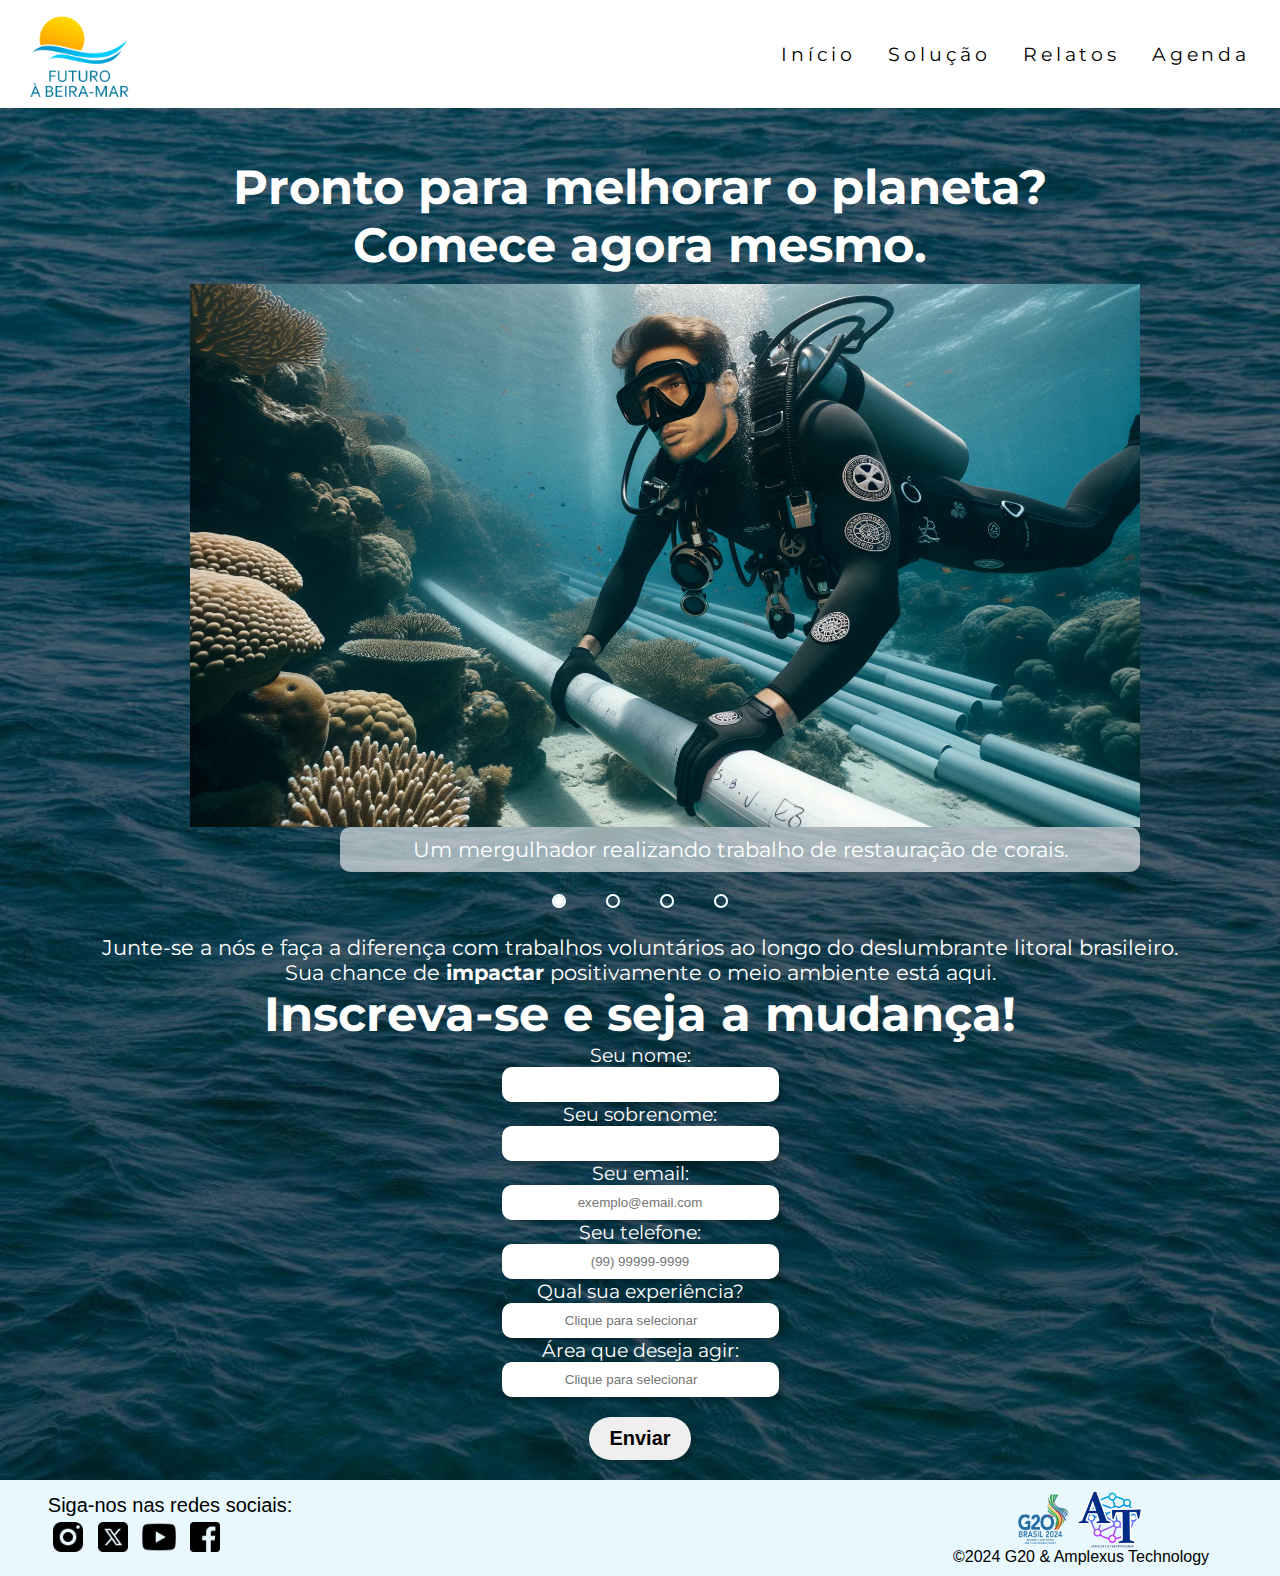
==== commit 8969a649: "responsividade da index e do cabeçalhos adicionados" ====
--- a/index.html
+++ b/index.html
@@ -14,7 +14,12 @@
    <header>
       <nav class="header-navigation">
          <a class="logo" href="/"><img src="./img/logo-projeto.png" alt="Logo do Futuro à Beira-Mar"></a>
-         <ul class="nav-list" id="nav-list">
+         <div class="menu-responsivo" id="mobile-menu">
+            <div class="line1"></div>
+            <div class="line2"></div>
+            <div class="line3"></div>
+         </div>         
+         <ul class="nav-listas" id="nav-list">
             <li class="pags"><a href="../index.html">Início</a></li>
             <li class="pags"><a href="../pags/solution.html">Solução</a></li>
             <li class="pags"><a href="../pags/relacts.html">Relatos</a></li>
--- a/css/style.css
+++ b/css/style.css
@@ -34,7 +34,19 @@
    font-size: 1.2rem;
 }
 
-.nav-list {
+.menu-responsivo {
+   cursor: pointer;
+   display: none;
+}
+
+.menu-responsivo div {
+   width: 32px;
+   height: 2px;
+   background: var(--main-color);
+   margin: 8px;
+}
+
+.nav-listas {
    list-style: none;
    display: flex;
    align-items: center;
@@ -119,3 +131,38 @@
 .img-redes {
    width: 10%;
 }
+
+@media (max-width: 800px) {
+   .nav-listas {
+      position: absolute;
+      top: 12vh;
+      right: 0;
+      width: 30vw;
+      height: 20vh;
+      border-radius: 0 0 10px 10px;
+      background-color: #ffff;
+      flex-direction: column;
+      align-items: center;
+      font-size: 16px;
+      opacity: 0;
+      transition: opacity 0.3s ease-in, visibility 0.3s ease-in;
+      visibility: hidden;
+   }
+
+   .nav-listas.nav-list-active {
+      opacity: 1;
+      visibility: visible;
+   }
+
+   .pags {
+      margin: 0;
+      opacity: 1;
+   }
+
+   .menu-responsivo {
+      display: block;
+      cursor: pointer;
+   }
+
+}
+
--- a/css/index.css
+++ b/css/index.css
@@ -1,13 +1,9 @@
 #main-index {
-   display: grid;
-   grid-template-columns: 1fr;
    gap: 40px;
 }
 
 .main-title {
-   background-color: rgba(0, 24, 47, 0.4);
-   box-shadow: 10px 10px 10px rgba(0, 24, 47, 0.5);
-   padding: 20px;
+   padding-bottom: 10px;
 }
 
 .main-title h1{
@@ -15,6 +11,7 @@
 }
 
 .pictures {
+   padding-top: 50px;
    color: #FFF;
    text-align: center;
    font-size: 2rem;
@@ -130,20 +127,20 @@
 
 .description {
    padding-top: 4%;
-   font-size: 1.5rem;
+   font-size: 1.3rem;
 }
 
 .about {
    color: #FFF;
    text-align: center;
-   font-size: 2.5rem;
+   font-size: 2rem;
 }
 
 .form {
    display: flex;
    flex-direction: column;
    align-items: center;
-   font-size: 1.5rem;
+   font-size: 1.2rem;
 }
 
 .form input{
@@ -184,6 +181,14 @@
 }
 
 @media (max-width:1010px) {
+
+   .slider {
+      margin: 0 auto;
+      width: 100%;
+      height: 600px;
+      overflow: hidden;
+   }
+
    .slide {
       align-items: center;
    }
@@ -197,10 +202,12 @@
    }
 
    .manual-navigation{
+      width: 100%;
       margin-top: 500px;
    }
 
    .auto-navigation{
+      width: 100%;
       margin-top: 500px;
    }
 
@@ -209,3 +216,90 @@
    }
 
 }
+
+@media (max-width: 710px) {
+
+   .slider {
+      margin: 0 auto;
+      width: 100%;
+      height: 400px;
+      overflow: hidden;
+   }
+
+   .slide {
+      align-items: center;
+   }
+
+   .img-desc {
+      font-size: 16px;
+      width: 50%;
+   }
+   
+   .slide img {
+      width: 500px;
+   }
+
+   .manual-navigation{
+      width: 100%;
+      margin-top: 350px;
+   }
+
+   .auto-navigation{
+      width: 100%;
+      margin-top: 350px;
+   }
+
+   .description{
+      padding-top: 0;
+      font-size: 12px;
+   }
+}
+
+@media (max-width:600px) {
+   .main-title h1{
+      font-size: 1.3rem;
+   }
+
+   .about h2{
+      font-size: 1.6rem;
+   }
+}
+
+@media (max-width:510px) {
+   .slide img {
+      width: 400px;
+   }
+}
+
+@media (max-width:405px) {
+
+   .slider {
+      height: 350px;
+   }
+
+   .slide img {
+      width: 300px;
+   }
+
+   .auto-navigation {
+      margin-top: 280px;
+   }
+
+   .manual-navigation {
+      margin-top: 280px;
+   }
+
+   .about h2{
+      font-size: 1.3rem;
+   }
+}
+
+@media (max-width:320px) {
+   .auto-navigation {
+      margin-top: 310px;
+   }
+
+   .manual-navigation {
+      margin-top: 310px;
+   }
+}
